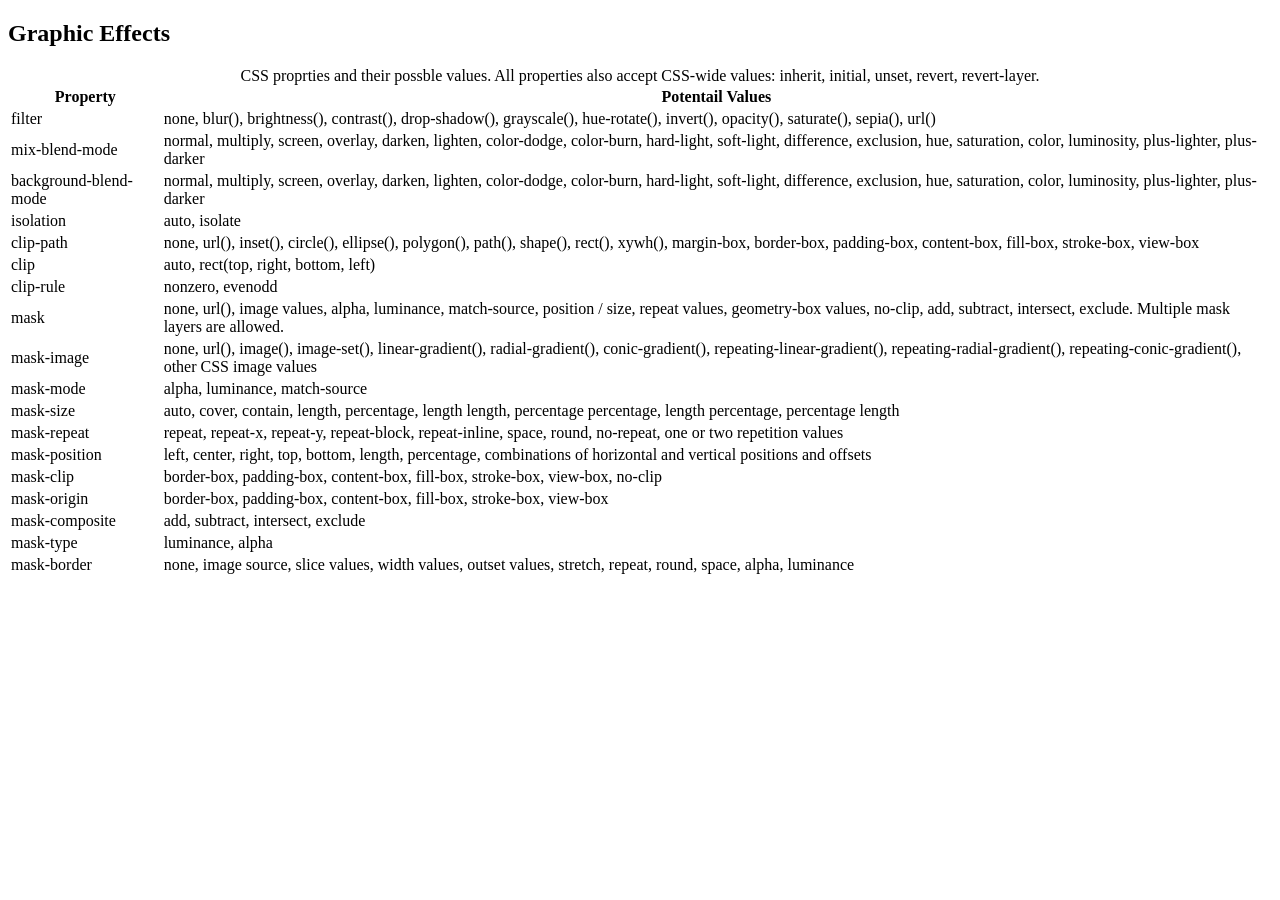
==== graphical-cheatsheet.html @ 3dccb1f6 "initial cheatsheeet add" ====
<!DOCTYPE html>
<html lang="en">
<head>
    <meta charset="UTF-8">
    <meta name="author" content="thomasrotchford">
    <meta name="description" content="thomasrotchford">
    <meta name="keywords" content="CSS, filters">

    <title>Graphic Effects Cheatsheet</title>

    <link rel="stylesheet" href="style.css">
</head>

<body>

    <main>
        <section>
            <h1>Graphic Effects</h1>

            <table>
                <caption>
                    CSS proprties and their possble values.
                    All properties also accept CSS-wide values:
                    inherit, initial, unset, revert, revert-layer.
                </caption>

                <thead>
                    <tr>
                        <th scope="col">Property</th>
                        <th scope="col">Potentail Values</th>
                    </tr>
                </thead>

                <tbody>
                    <tr>
                        <td>filter</td>
                        <td>
                            none, blur(), brightness(),
                            contrast(), drop-shadow(),
                            grayscale(), hue-rotate(),
                            invert(), opacity(), saturate(),
                            sepia(), url()
                        </td>
                    </tr>

                    <tr>
                        <td>mix-blend-mode</td>
                        <td>
                            normal, multiply, screen, overlay,
                            darken, lighten, color-dodge,
                            color-burn, hard-light, soft-light,
                            difference, exclusion, hue,
                            saturation, color, luminosity,
                            plus-lighter, plus-darker
                        </td>
                    </tr>

                    <tr>
                        <td>background-blend-mode</td>
                        <td>
                            normal, multiply, screen, overlay,
                            darken, lighten, color-dodge,
                            color-burn, hard-light, soft-light,
                            difference, exclusion, hue,
                            saturation, color, luminosity,
                            plus-lighter, plus-darker
                        </td>
                    </tr>

                    <tr>
                        <td>isolation</td>
                        <td>
                            auto, isolate
                        </td>
                    </tr>

                    <tr>
                        <td>clip-path</td>
                        <td>
                            none, url(), inset(), circle(),
                            ellipse(), polygon(), path(),
                            shape(), rect(), xywh(),
                            margin-box, border-box,
                            padding-box, content-box,
                            fill-box, stroke-box, view-box
                        </td>
                    </tr>

                    <tr>
                        <td>clip</td>
                        <td>
                            auto, rect(top, right, bottom, left)
                        </td>
                    </tr>

                    <tr>
                        <td>clip-rule</td>
                        <td>
                            nonzero, evenodd
                        </td>
                    </tr>

                    <tr>
                        <td>mask</td>
                        <td>
                            none, url(), image values,
                            alpha, luminance, match-source,
                            position / size, repeat values,
                            geometry-box values, no-clip,
                            add, subtract, intersect, exclude.
                            Multiple mask layers are allowed.
                        </td>
                    </tr>

                    <tr>
                        <td>mask-image</td>
                        <td>
                            none, url(), image(),
                            image-set(), linear-gradient(),
                            radial-gradient(), conic-gradient(),
                            repeating-linear-gradient(),
                            repeating-radial-gradient(),
                            repeating-conic-gradient(),
                            other CSS image values
                        </td>
                    </tr>

                    <tr>
                        <td>mask-mode</td>
                        <td>
                            alpha, luminance, match-source
                        </td>
                    </tr>

                    <tr>
                        <td>mask-size</td>
                        <td>
                            auto, cover, contain,
                            length, percentage,
                            length length,
                            percentage percentage,
                            length percentage,
                            percentage length
                        </td>
                    </tr>

                    <tr>
                        <td>mask-repeat</td>
                        <td>
                            repeat, repeat-x, repeat-y,
                            repeat-block, repeat-inline,
                            space, round, no-repeat,
                            one or two repetition values
                        </td>
                    </tr>

                    <tr>
                        <td>mask-position</td>
                        <td>
                            left, center, right, top, bottom,
                            length, percentage,
                            combinations of horizontal and
                            vertical positions and offsets
                        </td>
                    </tr>

                    <tr>
                        <td>mask-clip</td>
                        <td>
                            border-box, padding-box,
                            content-box, fill-box,
                            stroke-box, view-box, no-clip
                        </td>
                    </tr>

                    <tr>
                        <td>mask-origin</td>
                        <td>
                            border-box, padding-box,
                            content-box, fill-box,
                            stroke-box, view-box
                        </td>
                    </tr>

                    <tr>
                        <td>mask-composite</td>
                        <td>
                            add, subtract, intersect, exclude
                        </td>
                    </tr>

                    <tr>
                        <td>mask-type</td>
                        <td>
                            luminance, alpha
                        </td>
                    </tr>

                    <tr>
                        <td>mask-border</td>
                        <td>
                            none, image source, slice values,
                            width values, outset values,
                            stretch, repeat, round, space,
                            alpha, luminance
                        </td>
                    </tr>
                </tbody>
            </table>
        </section>
    </main>

</body>
</html>
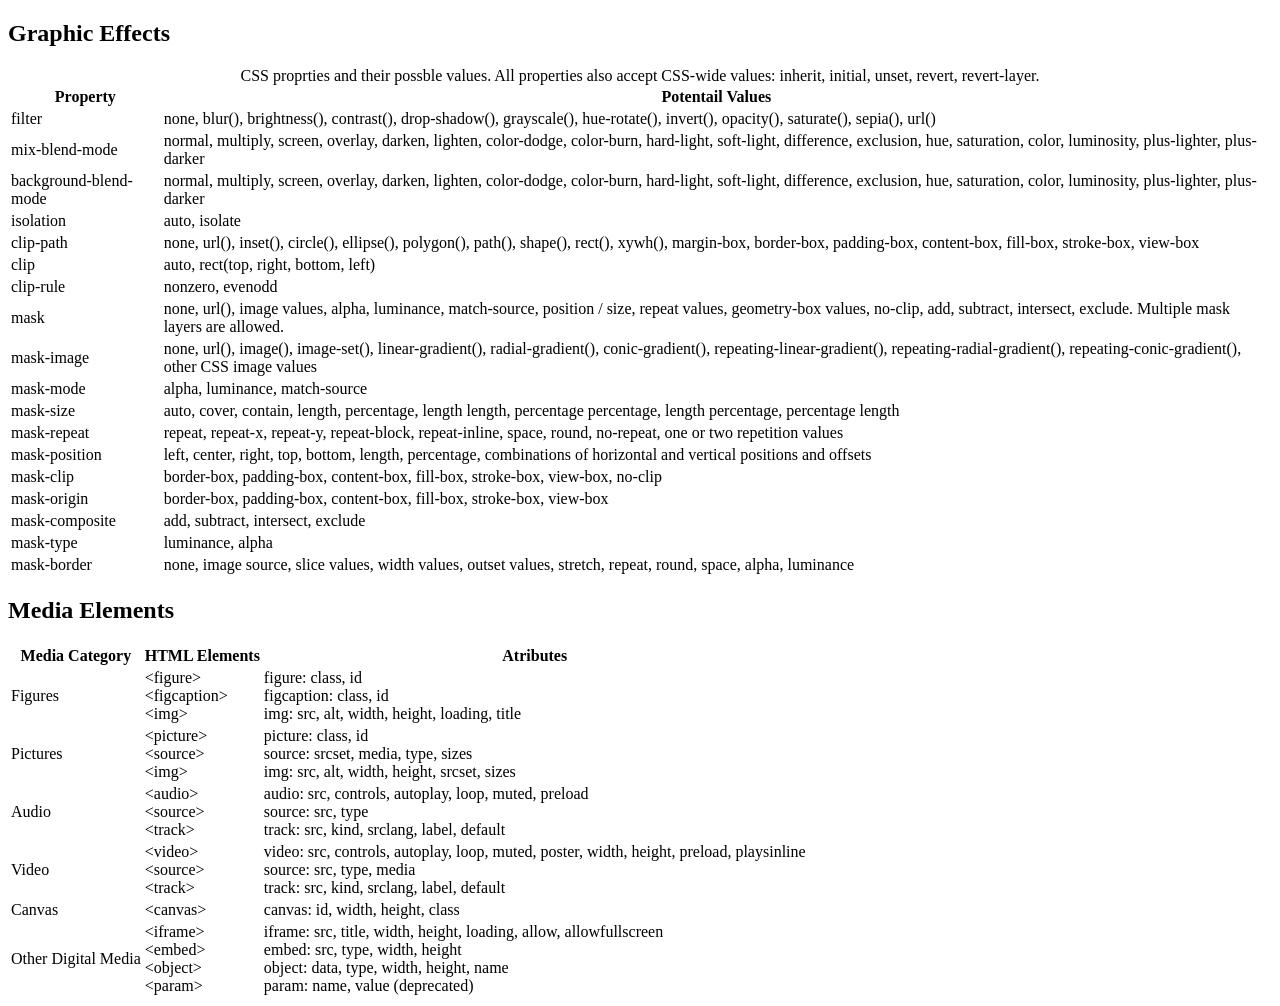
==== commit 0d39f44d: "media element cheatsheet" ====
--- a/graphical-cheatsheet.html
+++ b/graphical-cheatsheet.html
@@ -207,7 +207,116 @@
                     </tr>
                 </tbody>
             </table>
-        </section>
+        </section>    
+<section>
+    <h2>Media Elements</h2>
+
+    <table>
+        <thead>
+            <tr>
+                <th scope="col">Media Category</th>
+                <th scope="col">HTML Elements</th>
+                <th scope="col">Atributes</th>
+            </tr>
+        </thead>
+
+        <tbody>
+            <tr>
+                <td>Figures</td>
+                <td>
+                    &lt;figure&gt;<br>
+                    &lt;figcaption&gt;<br>
+                    &lt;img&gt;
+                </td>
+                <td>
+                    figure: class, id<br>
+                    figcaption: class, id<br>
+                    img: src, alt, width, height,
+                    loading, title
+                </td>
+            </tr>
+
+            <tr>
+                <td>Pictures</td>
+                <td>
+                    &lt;picture&gt;<br>
+                    &lt;source&gt;<br>
+                    &lt;img&gt;
+                </td>
+                <td>
+                    picture: class, id<br>
+                    source: srcset, media, type, sizes<br>
+                    img: src, alt, width, height,
+                    srcset, sizes
+                </td>
+            </tr>
+
+            <tr>
+                <td>Audio</td>
+                <td>
+                    &lt;audio&gt;<br>
+                    &lt;source&gt;<br>
+                    &lt;track&gt;
+                </td>
+                <td>
+                    audio: src, controls, autoplay,
+                    loop, muted, preload<br>
+                    source: src, type<br>
+                    track: src, kind, srclang,
+                    label, default
+                </td>
+            </tr>
+
+            <tr>
+                <td>Video</td>
+                <td>
+                    &lt;video&gt;<br>
+                    &lt;source&gt;<br>
+                    &lt;track&gt;
+                </td>
+                <td>
+                    video: src, controls, autoplay,
+                    loop, muted, poster, width,
+                    height, preload, playsinline<br>
+                    source: src, type, media<br>
+                    track: src, kind, srclang,
+                    label, default
+                </td>
+            </tr>
+
+            <tr>
+                <td>Canvas</td>
+                <td>
+                    &lt;canvas&gt;
+                </td>
+                <td>
+                    canvas: id, width, height,
+                    class
+                </td>
+            </tr>
+
+            <tr>
+                <td>Other Digital Media</td>
+                <td>
+                    &lt;iframe&gt;<br>
+                    &lt;embed&gt;<br>
+                    &lt;object&gt;<br>
+                    &lt;param&gt;
+                </td>
+                <td>
+                    iframe: src, title, width,
+                    height, loading, allow,
+                    allowfullscreen<br>
+                    embed: src, type, width, height<br>
+                    object: data, type, width, height,
+                    name<br>
+                    param: name, value (deprecated)
+                </td>
+            </tr>
+        </tbody>
+    </table>
+</section>
+
     </main>
 
 </body>
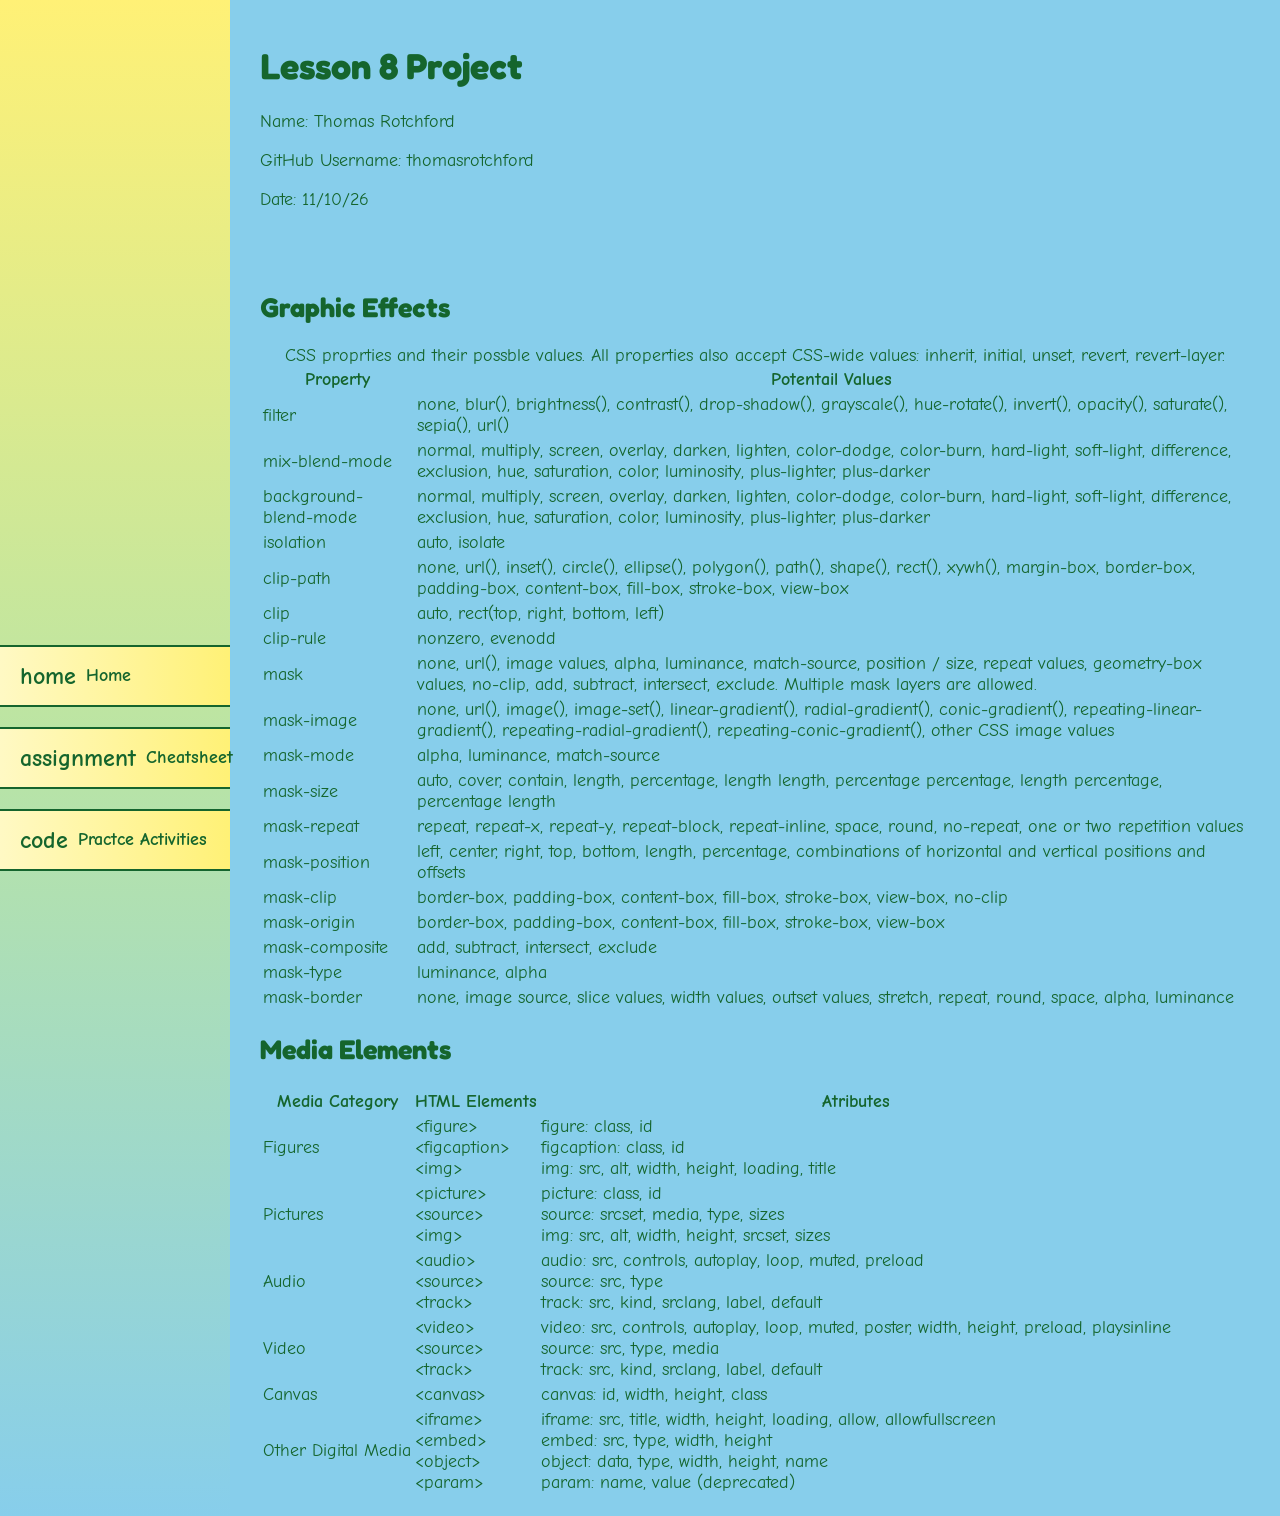
==== commit 506c9ced: "stylesheet add, working on bug in sidebar for cheatsheet" ====
--- a/graphical-cheatsheet.html
+++ b/graphical-cheatsheet.html
@@ -8,11 +8,40 @@
 
     <title>Graphic Effects Cheatsheet</title>
 
-    <link rel="stylesheet" href="style.css">
+    <link rel="stylesheet" href="css/styles.css">
 </head>
 
 <body>
 
+
+    <section class="site-navigation">
+        <nav aria-label="Site Navigation">
+            <a href="index.html">
+                <span class="material-icons" aria-hidden="true">home</span>
+                Home
+            </a>
+
+            <a href="graphical-cheatsheet.html">
+                <span class="material-icons" aria-hidden="true">assignment</span>
+                Cheatsheet
+            </a>
+
+            <a href="https://github.com/thomasrotchford/CIS233DA-lesson8">
+                <span class="material-icons" aria-hidden="true">code</span>
+                Practce Activities
+            </a>
+        </nav>
+    </section>
+
+    <header>
+        <h1>Lesson 8 Project</h1>
+
+        <div class="student-info">
+            <p>Name: Thomas Rotchford</p>
+            <p>GitHub Username: thomasrotchford</p>
+            <p>Date: 11/10/26</p>
+        </div>
+    </header>
     <main>
         <section>
             <h1>Graphic Effects</h1>
--- a/css/styles.css
+++ b/css/styles.css
@@ -0,0 +1,148 @@
+
+/*
+Name: PLACEHOLDER
+Lesson: Lesson 8
+Course: PLACEHOLDER
+*/
+
+/* Import Fonts */
+@import url('https://fonts.googleapis.com/css2?family=Comic+Neue:wght@400;700&family=Fredoka:wght@400;600&family=Fira+Code&display=swap');
+
+/* Color Scheme */
+:root {
+    --sky-blue: #87CEEB;
+    --light-blue: #B3E5FC;
+    --green: #15652D;
+    --light-green: #B9E4A5;
+    --yellow: #FFF176;
+    --light-yellow: #FFF9C4;
+    --white: #FFFFFF;
+
+    --background-color: var(--sky-blue);
+    --text-color: var(--green);
+    --nav-color: var(--yellow);
+    --border-color: var(--green);
+
+    --body-font: 'Comic Neue', cursive;
+    --heading-font: 'Fredoka', sans-serif;
+    --code-font: 'Fira Code', monospace;
+}
+
+/* Body Styles */
+body {
+    margin: 0;
+    padding: 0;
+    background-color: var(--background-color);
+    color: var(--text-color);
+    font-family: var(--body-font);
+    font-size: 18px;
+
+    min-height: 100vh;
+
+    display: grid;
+    grid-template-columns: 230px minmax(0, 1fr);
+    grid-template-rows: auto 1fr;
+    grid-template-areas:
+        "nav header"
+        "nav main";
+}
+
+/* Heading Fonts */
+h1, h2, h3, h4, h5, h6 {
+    font-family: var(--heading-font);
+    color: var(--green);
+}
+
+/* Code Fonts */
+code, pre, kbd, samp {
+    font-family: var(--code-font);
+}
+
+/* Navigation Section */
+.site-navigation {
+    grid-area: nav;
+
+    background: linear-gradient(
+        180deg,
+        var(--yellow),
+        var(--light-green),
+        var(--sky-blue)
+    );
+
+    color: var(--green);
+    min-width: 230px;
+
+    display: flex;
+    flex-direction: column;
+    justify-content: center;
+}
+
+/* Navigation Menu */
+.site-navigation nav {
+    display: flex;
+    flex-direction: column;
+    justify-content: center;
+    gap: 20px;
+    width: 100%;
+}
+
+/* Navigation Links */
+.site-navigation a {
+    display: flex;
+    align-items: center;
+    gap: 10px;
+
+    box-sizing: border-box;
+    width: 100%;
+    padding: 15px 20px;
+
+    background: linear-gradient(
+        90deg,
+        var(--light-yellow),
+        var(--yellow)
+    );
+
+    color: var(--green);
+    font-family: var(--body-font);
+    font-weight: bold;
+
+    text-decoration: none;
+    white-space: nowrap;
+
+    border-top: 2px solid var(--border-color);
+    border-bottom: 2px solid var(--border-color);
+
+    transition: background 0.3s ease, color 0.3s ease;
+}
+
+/* Navigation Icons */
+.site-navigation .material-icons {
+    font-size: 24px;
+    color: inherit;
+}
+
+/* Navigation Hover Effects */
+.site-navigation a:hover {
+    background: linear-gradient(
+        90deg,
+        var(--light-green),
+        var(--light-blue),
+        var(--light-yellow)
+    );
+
+    color: #0B4F20;
+}
+
+/* Header Layout */
+header {
+    grid-area: header;
+    padding: 20px 30px;
+}
+
+/* Main Layout */
+main {
+    grid-area: main;
+    padding: 20px 30px;
+    min-width: 0;
+}
+
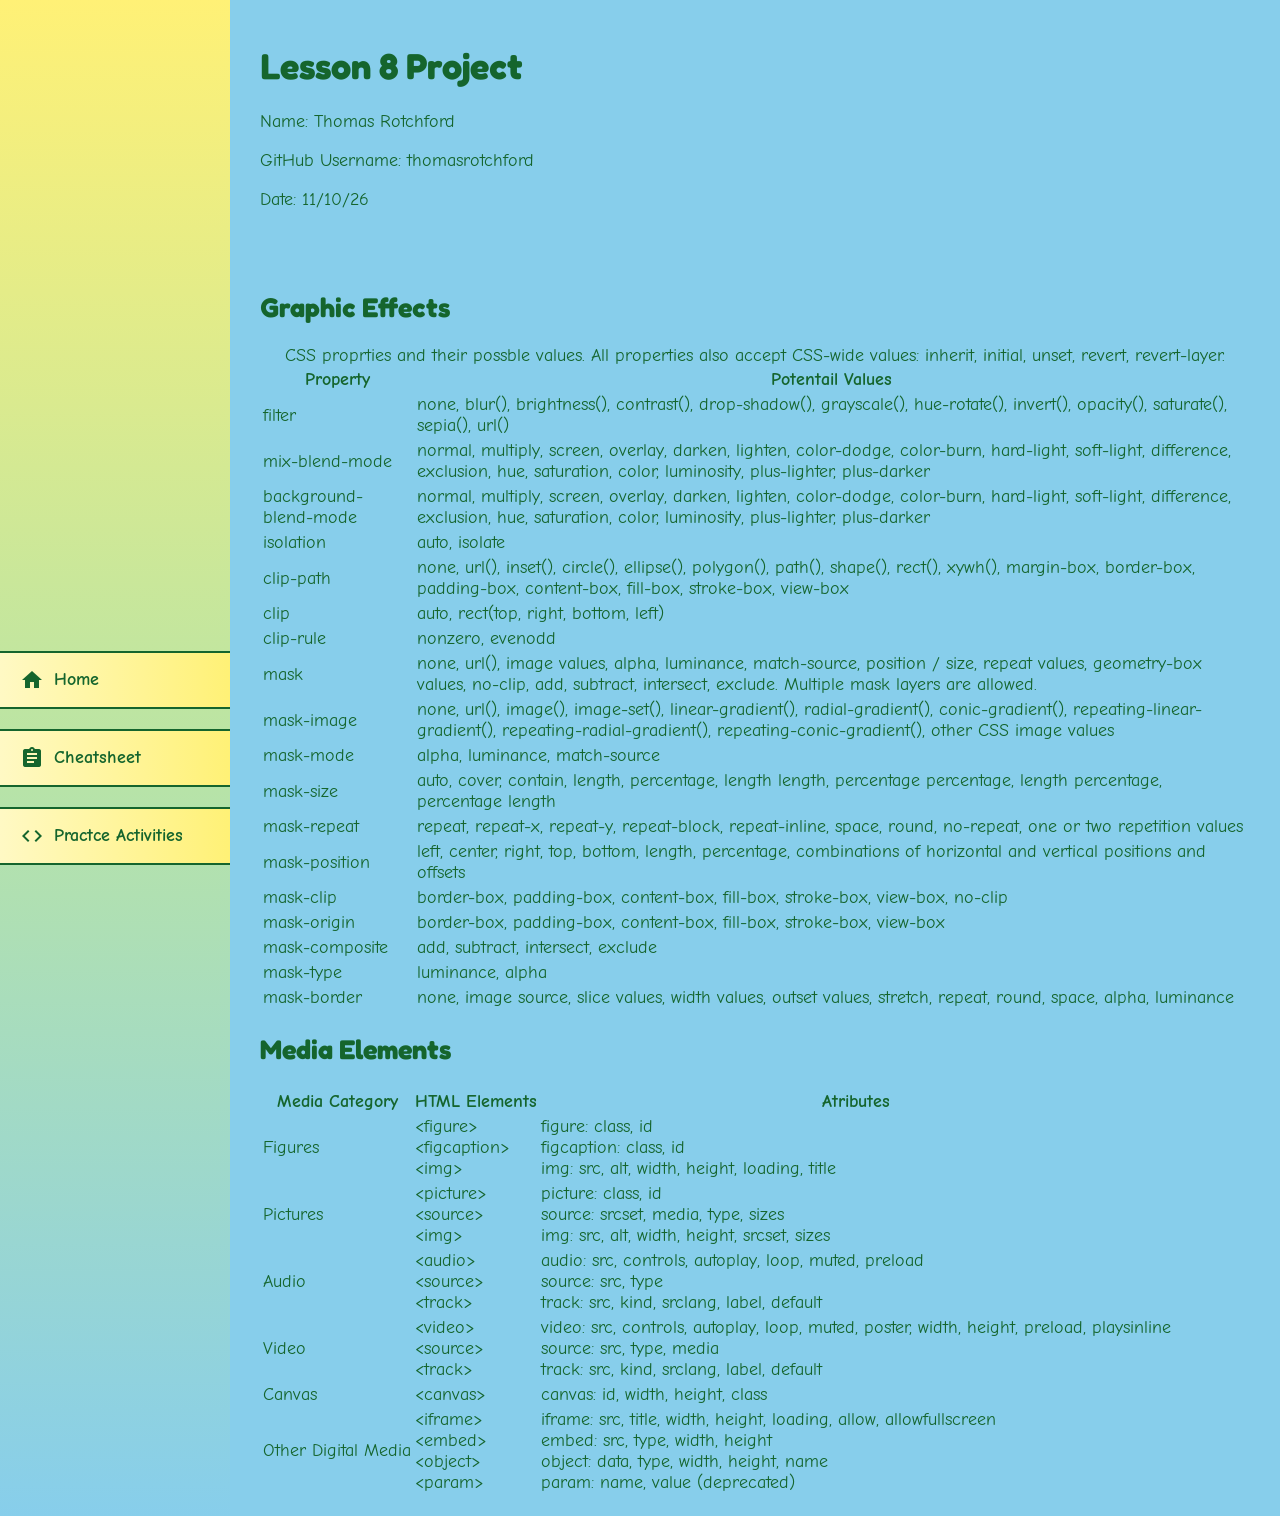
==== commit ed8b3511: "bug fix" ====
--- a/graphical-cheatsheet.html
+++ b/graphical-cheatsheet.html
@@ -9,6 +9,7 @@
     <title>Graphic Effects Cheatsheet</title>
 
     <link rel="stylesheet" href="css/styles.css">
+        <link href="https://fonts.googleapis.com/icon?family=Material+Icons" rel="stylesheet">
 </head>
 
 <body>
